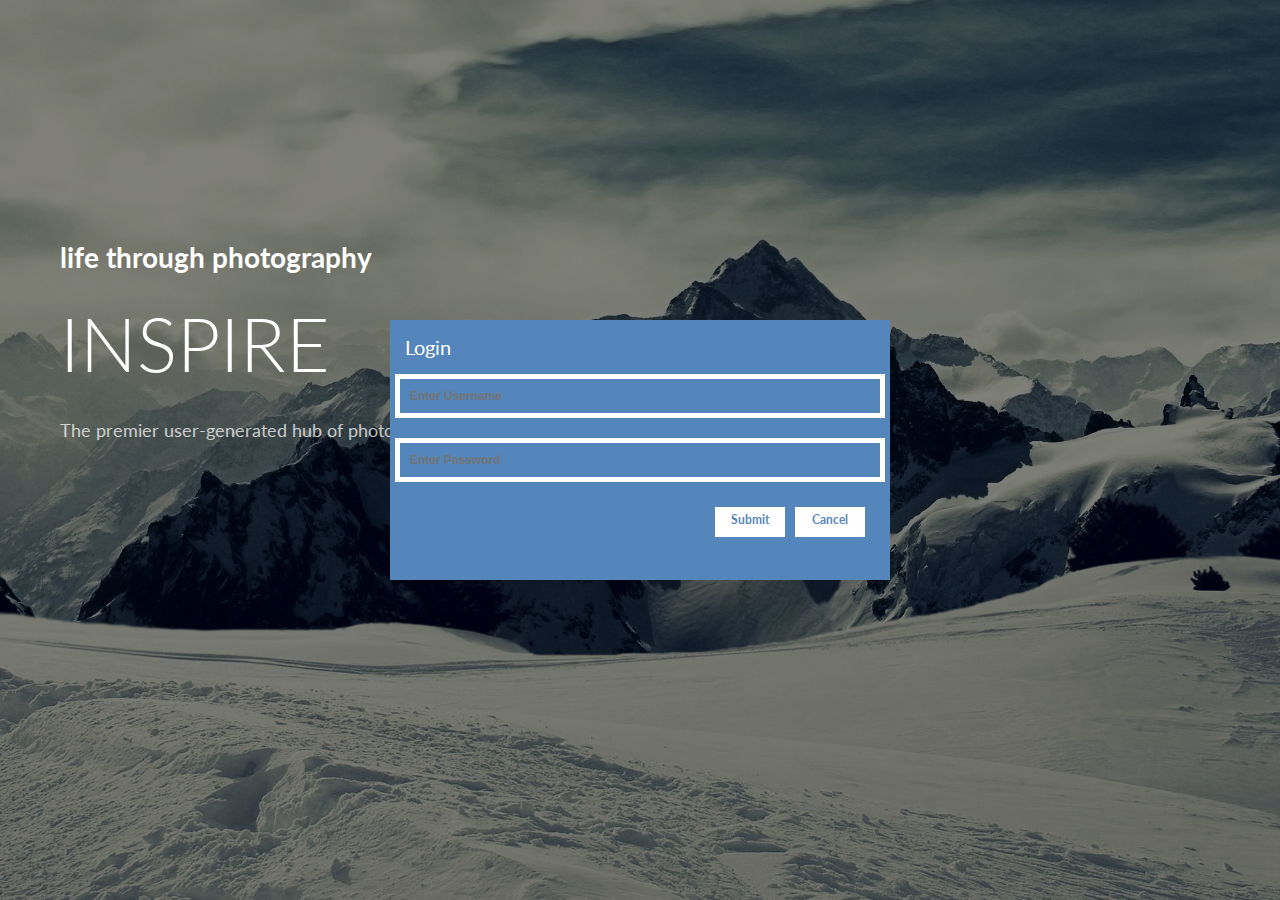
==== index.html @ c1905dd8 "wer" ====
<!DOCTYPE html>
<html>
	<head>
	    <title>Login Page</title>
	    <link rel="stylesheet" type="text/css" href="assets/css/style.css">
	    <link href="https://fonts.googleapis.com/css?family=Lato:300,400,700" rel="stylesheet">
	    <script src="assets/jquery-1.9.1.js"></script>
		<script src="assets/script.js"></script>
	</head>
	<body>

	<div id="modal-container">
		<div id="modal-overlay"></div>
			<div id="modal-box">
				
				<div class="header"> Login </div>
				<div class="content">
					<div class="username"><input type = "text" class = "NAME_HERE" placeholder = "Enter Username" /></div>
					<div class="password"><input type = "text" class = "PASSWORD_HERE" placeholder = "Enter Password" /></div>
				</div> 
				<div class="submit"> Submit </div>
				<div class="cancel"> Cancel </div>
			</div>
	</div> 
	
		<div id="background"><img class="img-scaled-wh" src="assets/img/background.jpg" />
			<div class=dark></div>
			<div id="container">
			<div id="title">
				<div id="title-name">life through photography</div>
				<div class="clear"></div>
			</div>
			<div id="heading">INSPIRE</div>
			<div id="description">The premier user-generated hub of photos of our world.</div>
			
			</div> 
		</div>
		</div>

	
	</body>
</html>
---- assets/css/style.css ----
body, html {
	margin: 0 auto;
	width: 100%;
	height: 100%;
	min-height: 100%;
	display: block;
	font-size: 14px;
	-webkit-font-smoothing: antialiased;
	-o-font-smoothing: antialiased;
	font-smoothing: antialiased;
	font-family: 'Lato';
	background-color: #9999cc;
}

.img-scaled-wh {
	width: 100%;
	height: 100%;
	object-fit: cover;
}

.clear {
	clear: both;
}

#title-logo {
	width: 48px;
	margin-top: 2px;
	margin-right: 6px;
	float: left;
}

#container {
	position: absolute;
	top: calc(50% - 270px);
	font-family: 'Lato';
	padding: 60px;
	color: white
}

#heading {
	font-size: 75px;
	font-weight: 300;
	margin: 24px 0px;
	z-index: 10

}

#description {
	font-size: 18px;
	line-height: 2;
	opacity: 0.72;
	margin-bottom: 24px;
	z-index: 10
}

#title-name {
	font-size: 28px;
	font-weight: 700;
	float: left;
	z-index: 10;

}



#background {
	display: block;
	width: 100%;
	height: 100%;
	overflow: hidden;
	background-color: black
	opacity: 0.5;
}

.dark {
	position: absolute;
    left: 0px;
    top: 0px;
    width: 100%;
    height: 100%;
    background-color: #000000;
    opacity: 0.5;
}
#navbar {
	top: 0;
	position: fixed;
	padding: 1px;
	width: 100%;
	color: black;
}

#search {
	width: 100%
	font-weight: 300;
	margin-right: 20px;
	display: inline-block;
}



#first {
	background: white;
}
#blurb {
	float: left
	padding: 10px;
	max-width: 50%;
	margin: 10px;
	font-size: 48px;
	font-style: italic;
	background-color: white
}

#modal-container{
    position: fixed;
    z-index: 100;
    width: 100%;
    height: 100%;

}



#modal-box{
    width: 500px;
    height: 260px;
    background-color: #5485BB;
    position: absolute;
    z-index: 100;
    top: 50%;
    left: 50%;
    transform: translate(-50%,-50%);
    

}

.header{
    font-size: 20px;
    color: white;
    padding: 10px;
    margin: 5px;
}

.submit{
    margin: 5px;
    padding: 5px;
    background-color: white;
    width: 60px;
    height: 20px;
    font-size: 12px;
    text-align: center;
    font-weight: 700;
    color: #5485BB;
    display: inline-block;
    cursor: pointer;
    position: absolute;
    left: 320px;
}

.cancel{
    margin: 5px;
    padding: 5px;
    background-color: white;
    width: 60px;
    height: 20px;
    font-size: 12px;
    text-align: center;
    font-weight: 700;
    color: #5485BB;
    display: inline-block;
    cursor: pointer;
    position: absolute;
    left: 400px;
}

.NAME_HERE{
    border: 5px solid white;
    padding: 10px;
    background: transparent;
    margin: 0px;
    margin-bottom: 20px;
    width: 460px;
    font-size: 12px;
    font-weight: 700;
    color: white;
    margin-left: 5px;
}

.PASSWORD_HERE{
    border: 5px solid white;
    padding: 10px;
    background: transparent;
    margin: 0px;
    margin-bottom: 20px;
    width: 460px;
    font-size: 12px;
    font-weight: 700;
    color: white;
    margin-left: 5px;
}
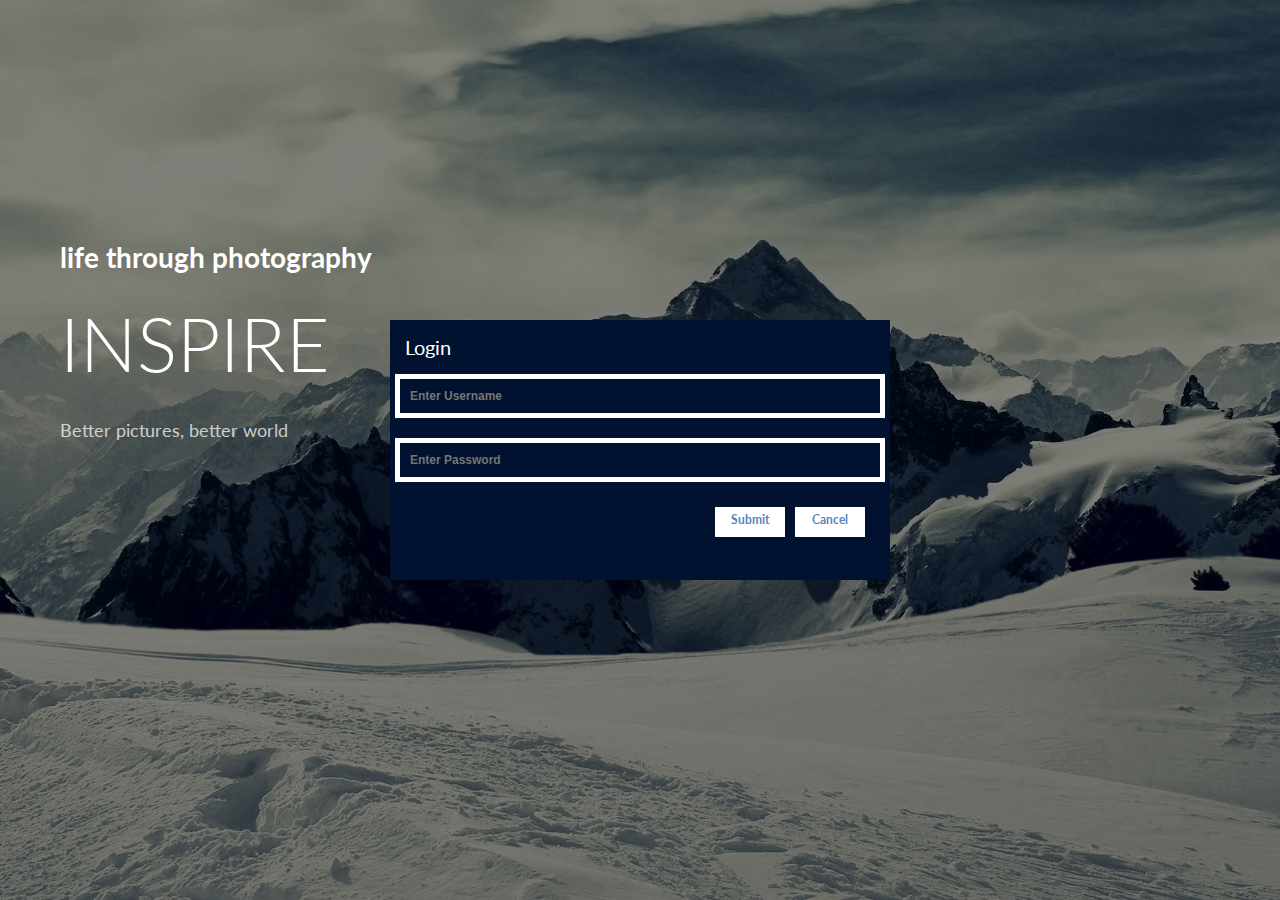
==== commit 17fc72b3: "werf" ====
--- a/index.html
+++ b/index.html
@@ -31,7 +31,7 @@
 				<div class="clear"></div>
 			</div>
 			<div id="heading">INSPIRE</div>
-			<div id="description">The premier user-generated hub of photos of our world.</div>
+			<div id="description">Better pictures, better world</div>
 			
 			</div> 
 		</div>
--- a/assets/css/style.css
+++ b/assets/css/style.css
@@ -124,7 +124,7 @@
 #modal-box{
     width: 500px;
     height: 260px;
-    background-color: #5485BB;
+    background-color: #001230;
     position: absolute;
     z-index: 100;
     top: 50%;
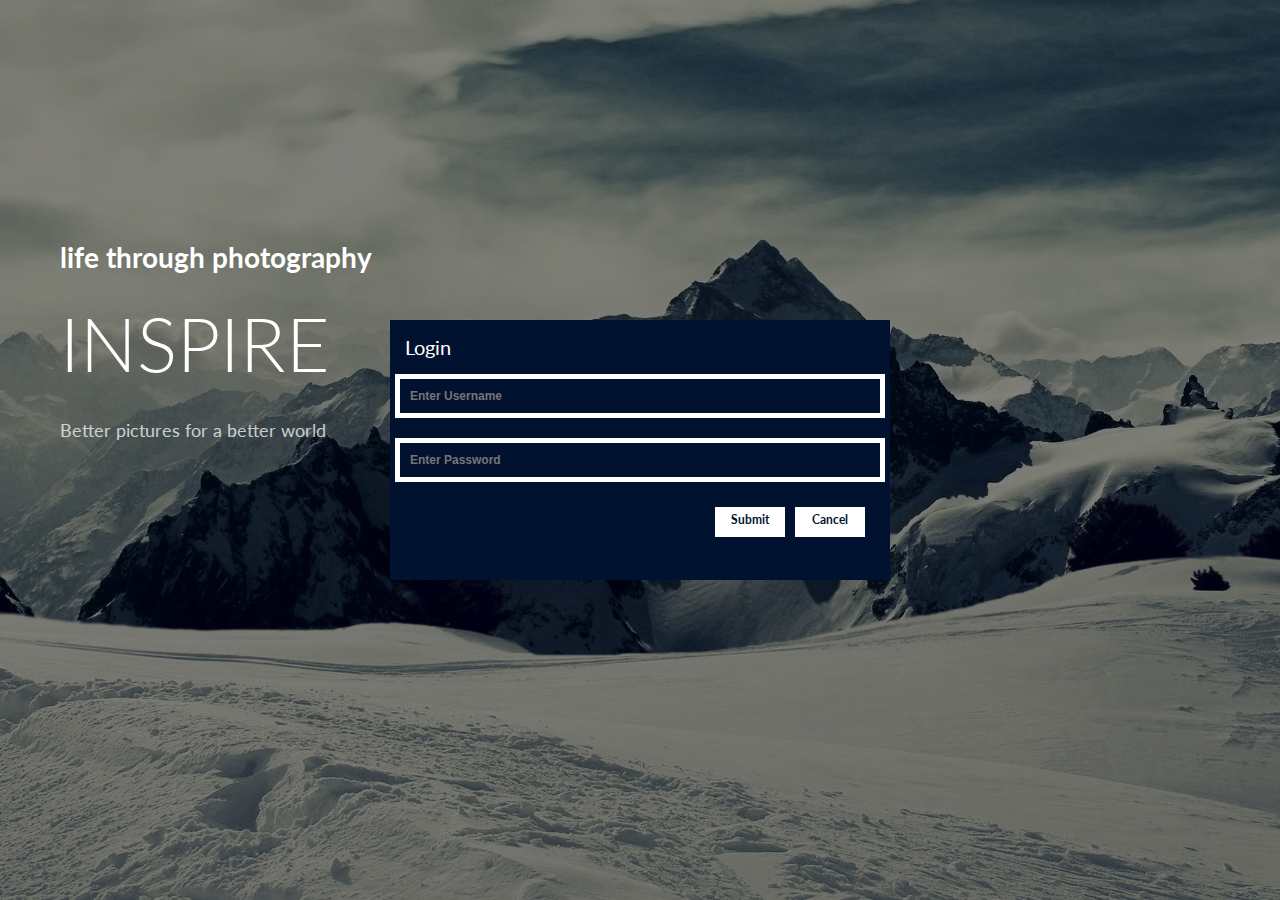
==== commit 662c5d7e: "i" ====
--- a/index.html
+++ b/index.html
@@ -31,7 +31,7 @@
 				<div class="clear"></div>
 			</div>
 			<div id="heading">INSPIRE</div>
-			<div id="description">Better pictures, better world</div>
+			<div id="description">Better pictures for a better world</div>
 			
 			</div> 
 		</div>
--- a/assets/css/style.css
+++ b/assets/css/style.css
@@ -150,7 +150,7 @@
     font-size: 12px;
     text-align: center;
     font-weight: 700;
-    color: #5485BB;
+    color: #001230;
     display: inline-block;
     cursor: pointer;
     position: absolute;
@@ -166,7 +166,7 @@
     font-size: 12px;
     text-align: center;
     font-weight: 700;
-    color: #5485BB;
+    color: #001230;
     display: inline-block;
     cursor: pointer;
     position: absolute;
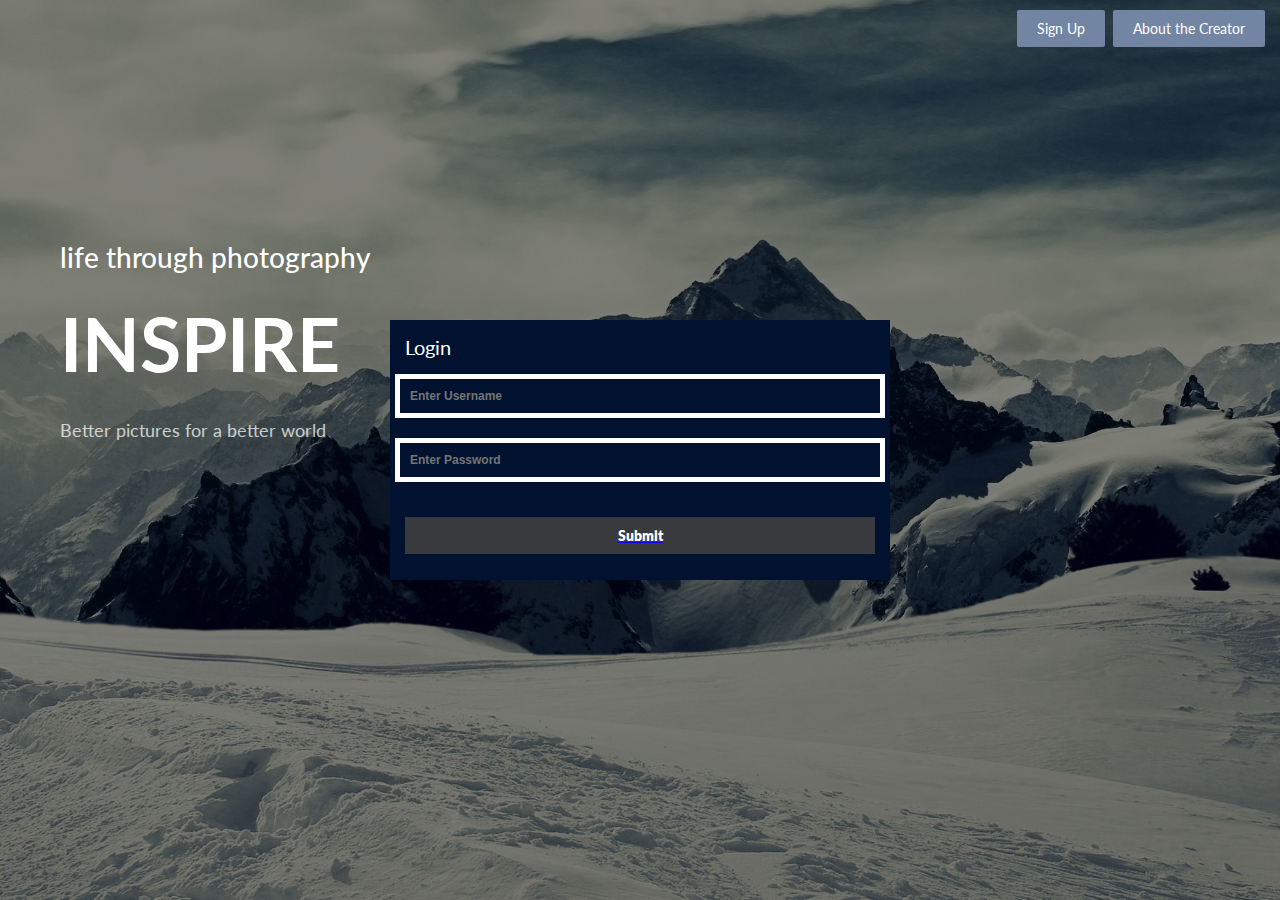
==== commit c2f80831: "page1" ====
--- a/index.html
+++ b/index.html
@@ -2,12 +2,12 @@
 <html>
 	<head>
 	    <title>Login Page</title>
-	    <link rel="stylesheet" type="text/css" href="assets/css/style.css">
+	    <link rel="stylesheet" type="text/css" href="loginassets/css/style.css">
 	    <link href="https://fonts.googleapis.com/css?family=Lato:300,400,700" rel="stylesheet">
-	    <script src="assets/jquery-1.9.1.js"></script>
-		<script src="assets/script.js"></script>
+	   
 	</head>
 	<body>
+
 
 	<div id="modal-container">
 		<div id="modal-overlay"></div>
@@ -18,12 +18,17 @@
 					<div class="username"><input type = "text" class = "NAME_HERE" placeholder = "Enter Username" /></div>
 					<div class="password"><input type = "text" class = "PASSWORD_HERE" placeholder = "Enter Password" /></div>
 				</div> 
-				<div class="submit"> Submit </div>
-				<div class="cancel"> Cancel </div>
+				<a href="view.html" target="_blank"><div id="submit">Submit</div></a>
+
 			</div>
+			<div id="signup">Sign Up</div>
+			<a href="about.html" target="_blank"><div id="link" >About the Creator</div></a>
 	</div> 
 	
-		<div id="background"><img class="img-scaled-wh" src="assets/img/background.jpg" />
+
+
+		<div id="background"><img class="img-scaled-wh" src="loginassets/img/background.jpg" />
+			<a href="about.html" target="_blank"><div id="about">About</div></a>
 			<div class=dark></div>
 			<div id="container">
 			<div id="title">
@@ -32,11 +37,13 @@
 			</div>
 			<div id="heading">INSPIRE</div>
 			<div id="description">Better pictures for a better world</div>
-			
+
 			</div> 
 		</div>
 		</div>
 
+		
+		
 	
 	</body>
 </html>--- a/loginassets/css/style.css
+++ b/loginassets/css/style.css
@@ -0,0 +1,209 @@
+body, html {
+	margin: 0 auto;
+	width: 100%;
+	height: 100%;
+	min-height: 100%;
+	display: block;
+	font-size: 14px;
+	-webkit-font-smoothing: antialiased;
+	-o-font-smoothing: antialiased;
+	font-smoothing: antialiased;
+	font-family: 'Lato';
+	background-color: #9999cc;
+}
+
+.img-scaled-wh {
+	width: 100%;
+	height: 100%;
+	object-fit: cover;
+}
+
+.clear {
+	clear: both;
+}
+
+#title-logo {
+	width: 48px;
+	margin-top: 2px;
+	margin-right: 6px;
+	float: left;
+}
+
+#container {
+	position: absolute;
+	top: calc(50% - 270px);
+	font-family: 'Lato';
+	padding: 60px;
+	color: white
+}
+
+#heading {
+	font-size: 75px;
+	font-weight: 700;
+	margin: 24px 0px;
+	z-index: 10
+
+}
+
+#description {
+	font-size: 18px;
+	line-height: 2;
+	opacity: 0.72;
+	margin-bottom: 24px;
+	z-index: 10
+}
+
+#title-name {
+	font-size: 28px;
+	font-weight: 500;
+	float: left;
+	z-index: 10;
+
+}
+
+
+
+
+
+
+#background {
+	display: block;
+	width: 100%;
+	height: 100%;
+	overflow: hidden;
+	background-color: black
+	opacity: 0.5;
+}
+
+
+.dark {
+	position: absolute;
+    left: 0px;
+    top: 0px;
+    width: 100%;
+    height: 100%;
+    background-color: #000000;
+    opacity: 0.5;
+}
+#navbar {
+	top: 0;
+	position: fixed;
+	padding: 1px;
+	width: 100%;
+	color: black;
+}
+
+#search {
+	width: 100%
+	font-weight: 300;
+	margin-right: 20px;
+	display: inline-block;
+}
+
+
+
+#first {
+	background: white;
+}
+#blurb {
+	float: left
+	padding: 10px;
+	max-width: 50%;
+	margin: 10px;
+	font-size: 48px;
+	font-style: italic;
+	background-color: white
+}
+
+#modal-container{
+    position: fixed;
+    z-index: 100;
+    width: 100%;
+    height: 100%;
+
+}
+
+
+
+#modal-box{
+    width: 500px;
+    height: 260px;
+    background-color: #001230;
+    position: absolute;
+    z-index: 100;
+    top: 50%;
+    left: 50%;
+    transform: translate(-50%,-50%);
+    
+
+}
+
+.header{
+    font-size: 20px;
+    color: white;
+    padding: 10px;
+    margin: 5px;
+}
+
+#submit{
+    margin: 15px;
+    text-align: center;
+    padding: 10px;
+    font-size: 15;
+    font-weight: 800;
+    background-color: #383a3d;
+    color: white;
+    margin-bottom: 35px
+    width: 50px;
+}
+
+#signup{
+    background: #7285a3;
+    color: white;
+    float: right;
+    padding: 10px 20px;
+    cursor: pointer;
+    border-radius: 2px;
+    margin-top: 10px;
+    position: absolute;
+    right: 175px;
+}
+
+#link{
+    background: #7285a3;
+    color: white;
+    float: right;
+    padding: 10px 20px;
+    cursor: pointer;
+    border-radius: 2px;
+    margin-top: 10px;
+    position: absolute;
+    right: 15px;
+}
+.NAME_HERE{
+    border: 5px solid white;
+    padding: 10px;
+    background: transparent;
+    margin: 0px;
+    margin-bottom: 20px;
+    width: 460px;
+    font-size: 12px;
+    font-weight: 700;
+    color: white;
+    margin-left: 5px;
+}
+
+.PASSWORD_HERE{
+    border: 5px solid white;
+    padding: 10px;
+    background: transparent;
+    margin: 0px;
+    margin-bottom: 20px;
+    width: 460px;
+    font-size: 12px;
+    font-weight: 700;
+    color: white;
+    margin-left: 5px;
+}
+
+
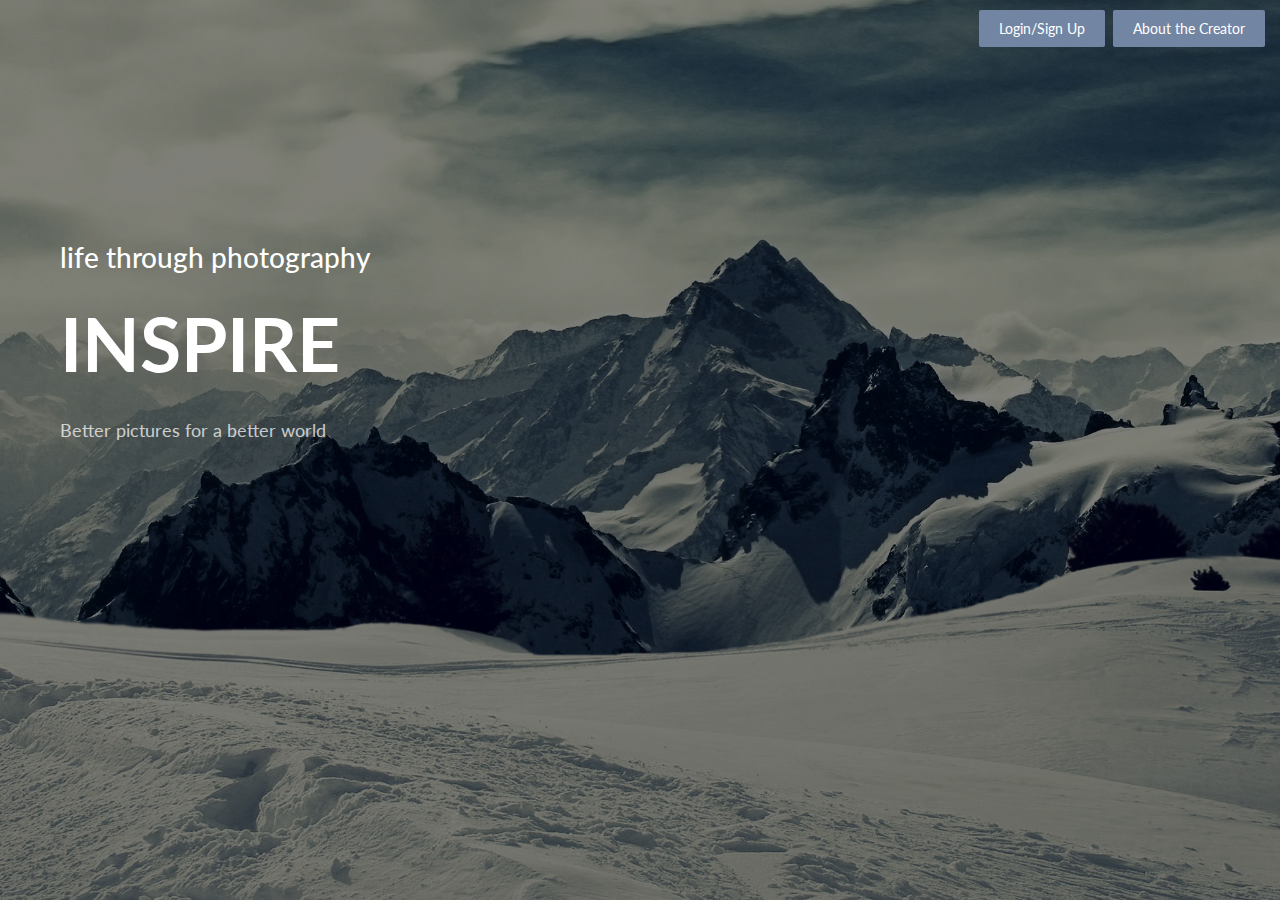
==== commit 83077ca2: "est" ====
--- a/index.html
+++ b/index.html
@@ -4,6 +4,8 @@
 	    <title>Login Page</title>
 	    <link rel="stylesheet" type="text/css" href="loginassets/css/style.css">
 	    <link href="https://fonts.googleapis.com/css?family=Lato:300,400,700" rel="stylesheet">
+	    <script src="assets/jquery-1.9.1.js"></script>
+		<script src="assets/script.js"></script>
 	   
 	</head>
 	<body>
@@ -21,7 +23,7 @@
 				<a href="view.html" target="_blank"><div id="submit">Submit</div></a>
 
 			</div>
-			<div id="signup">Sign Up</div>
+			<div id="signup">Login/Sign Up</div>
 			<a href="about.html" target="_blank"><div id="link" >About the Creator</div></a>
 	</div> 
 	
--- a/loginassets/css/style.css
+++ b/loginassets/css/style.css
@@ -134,6 +134,7 @@
     top: 50%;
     left: 50%;
     transform: translate(-50%,-50%);
+    display:none;
     
 
 }
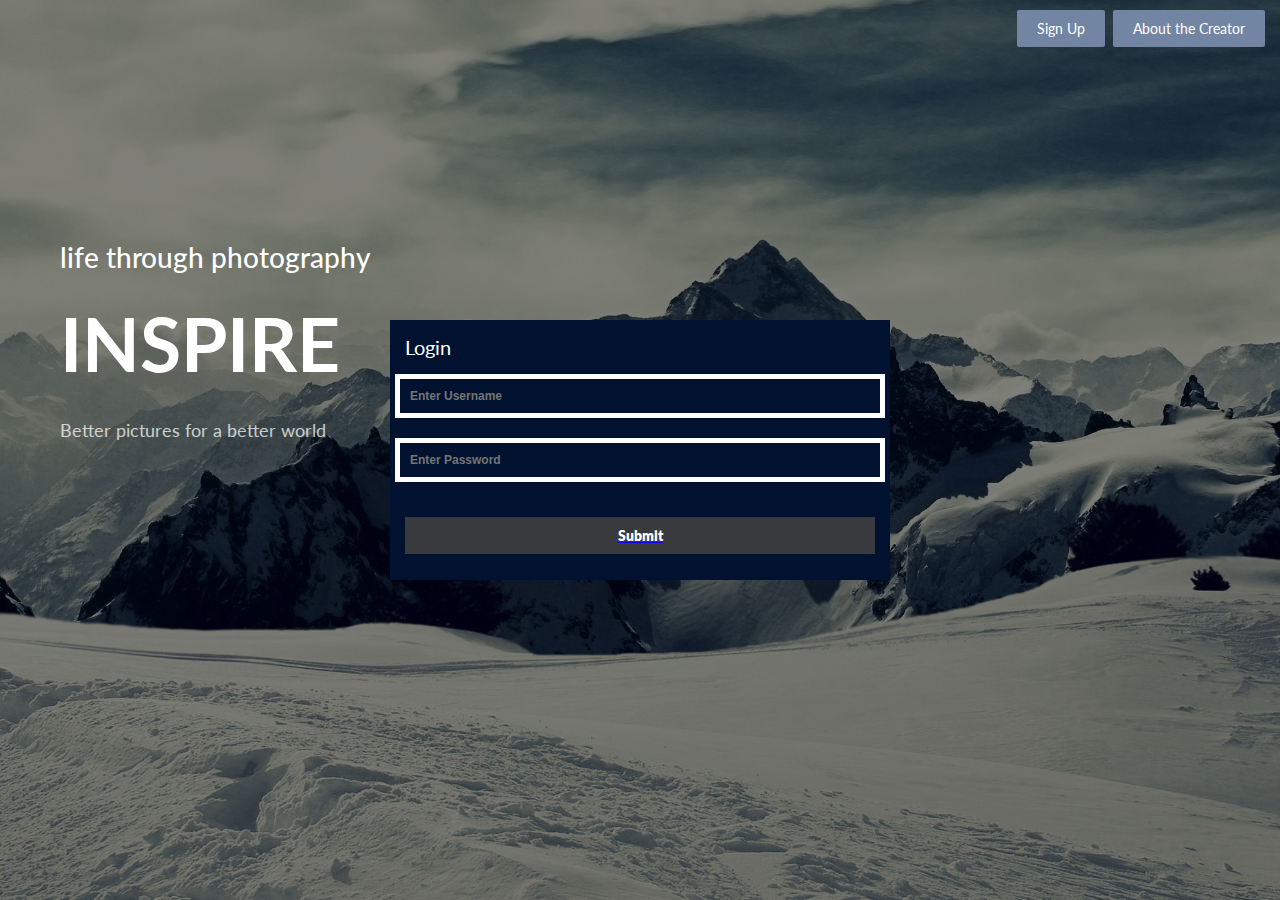
==== commit a0908976: "urhseukf" ====
--- a/index.html
+++ b/index.html
@@ -23,7 +23,7 @@
 				<a href="view.html" target="_blank"><div id="submit">Submit</div></a>
 
 			</div>
-			<div id="signup">Login/Sign Up</div>
+			<div id="signup">Sign Up</div>
 			<a href="about.html" target="_blank"><div id="link" >About the Creator</div></a>
 	</div> 
 	
--- a/loginassets/css/style.css
+++ b/loginassets/css/style.css
@@ -134,7 +134,6 @@
     top: 50%;
     left: 50%;
     transform: translate(-50%,-50%);
-    display:none;
     
 
 }
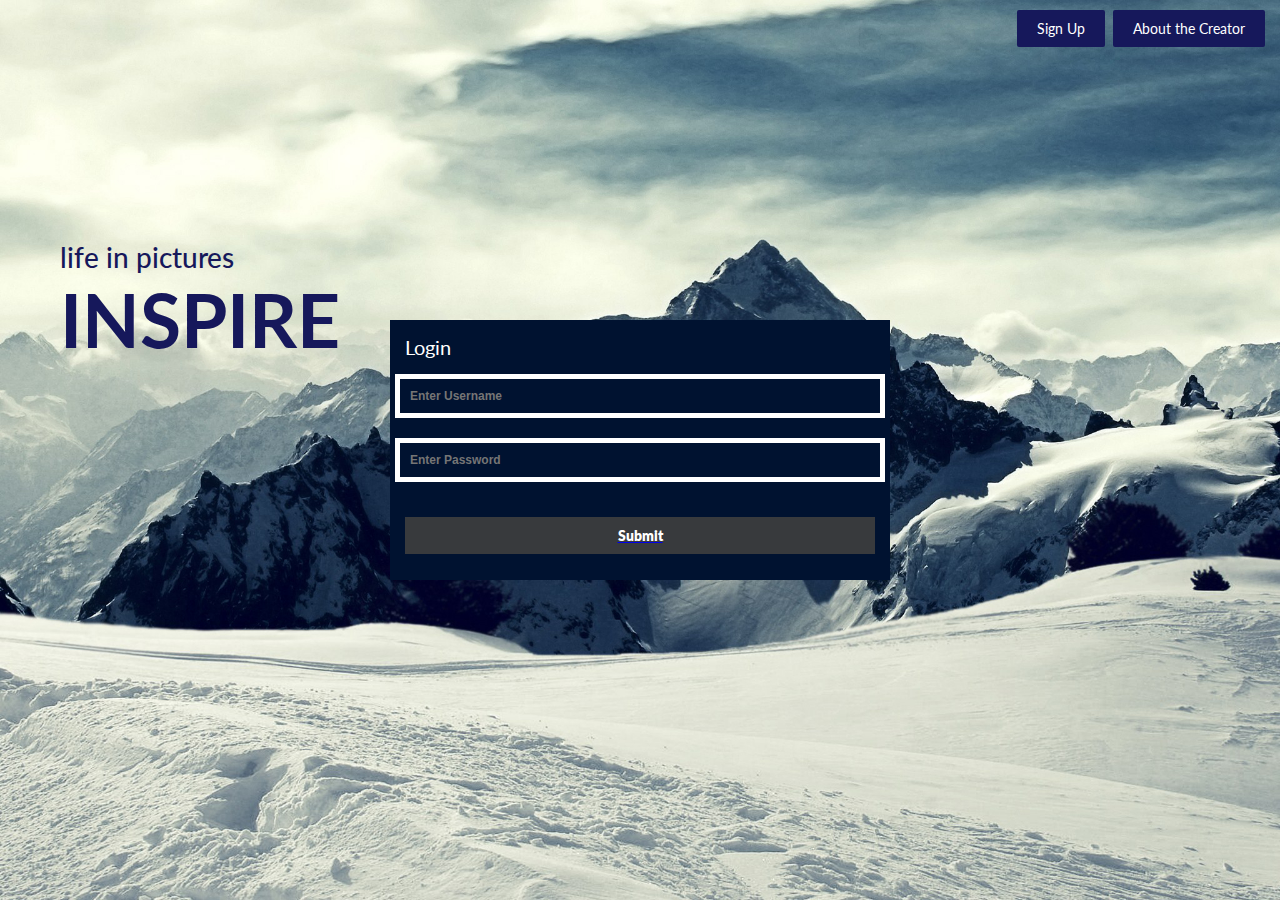
==== commit a515ed69: "edits" ====
--- a/index.html
+++ b/index.html
@@ -31,16 +31,16 @@
 
 		<div id="background"><img class="img-scaled-wh" src="loginassets/img/background.jpg" />
 			<a href="about.html" target="_blank"><div id="about">About</div></a>
-			<div class=dark></div>
+			<div class=overlay></div>
 			<div id="container">
 			<div id="title">
-				<div id="title-name">life through photography</div>
+				<div id="title-name">life in pictures</div>
 				<div class="clear"></div>
 			</div>
 			<div id="heading">INSPIRE</div>
-			<div id="description">Better pictures for a better world</div>
-
+			
 			</div> 
+		<div id="description">Better photos for a better world</div>
 		</div>
 		</div>
 
--- a/loginassets/css/style.css
+++ b/loginassets/css/style.css
@@ -22,12 +22,7 @@
 	clear: both;
 }
 
-#title-logo {
-	width: 48px;
-	margin-top: 2px;
-	margin-right: 6px;
-	float: left;
-}
+
 
 #container {
 	position: absolute;
@@ -40,28 +35,22 @@
 #heading {
 	font-size: 75px;
 	font-weight: 700;
-	margin: 24px 0px;
-	z-index: 10
+	left: 25px;
+	z-index: 10;
+    color: #16185b;
+    text-shadow: 30px;
 
 }
 
-#description {
-	font-size: 18px;
-	line-height: 2;
-	opacity: 0.72;
-	margin-bottom: 24px;
-	z-index: 10
-}
 
 #title-name {
 	font-size: 28px;
 	font-weight: 500;
 	float: left;
 	z-index: 10;
+    color: #16185b;
 
 }
-
-
 
 
 
@@ -76,44 +65,7 @@
 }
 
 
-.dark {
-	position: absolute;
-    left: 0px;
-    top: 0px;
-    width: 100%;
-    height: 100%;
-    background-color: #000000;
-    opacity: 0.5;
-}
-#navbar {
-	top: 0;
-	position: fixed;
-	padding: 1px;
-	width: 100%;
-	color: black;
-}
 
-#search {
-	width: 100%
-	font-weight: 300;
-	margin-right: 20px;
-	display: inline-block;
-}
-
-
-
-#first {
-	background: white;
-}
-#blurb {
-	float: left
-	padding: 10px;
-	max-width: 50%;
-	margin: 10px;
-	font-size: 48px;
-	font-style: italic;
-	background-color: white
-}
 
 #modal-container{
     position: fixed;
@@ -158,7 +110,7 @@
 }
 
 #signup{
-    background: #7285a3;
+    background: #16185b;
     color: white;
     float: right;
     padding: 10px 20px;
@@ -170,7 +122,7 @@
 }
 
 #link{
-    background: #7285a3;
+    background: #16185b;
     color: white;
     float: right;
     padding: 10px 20px;
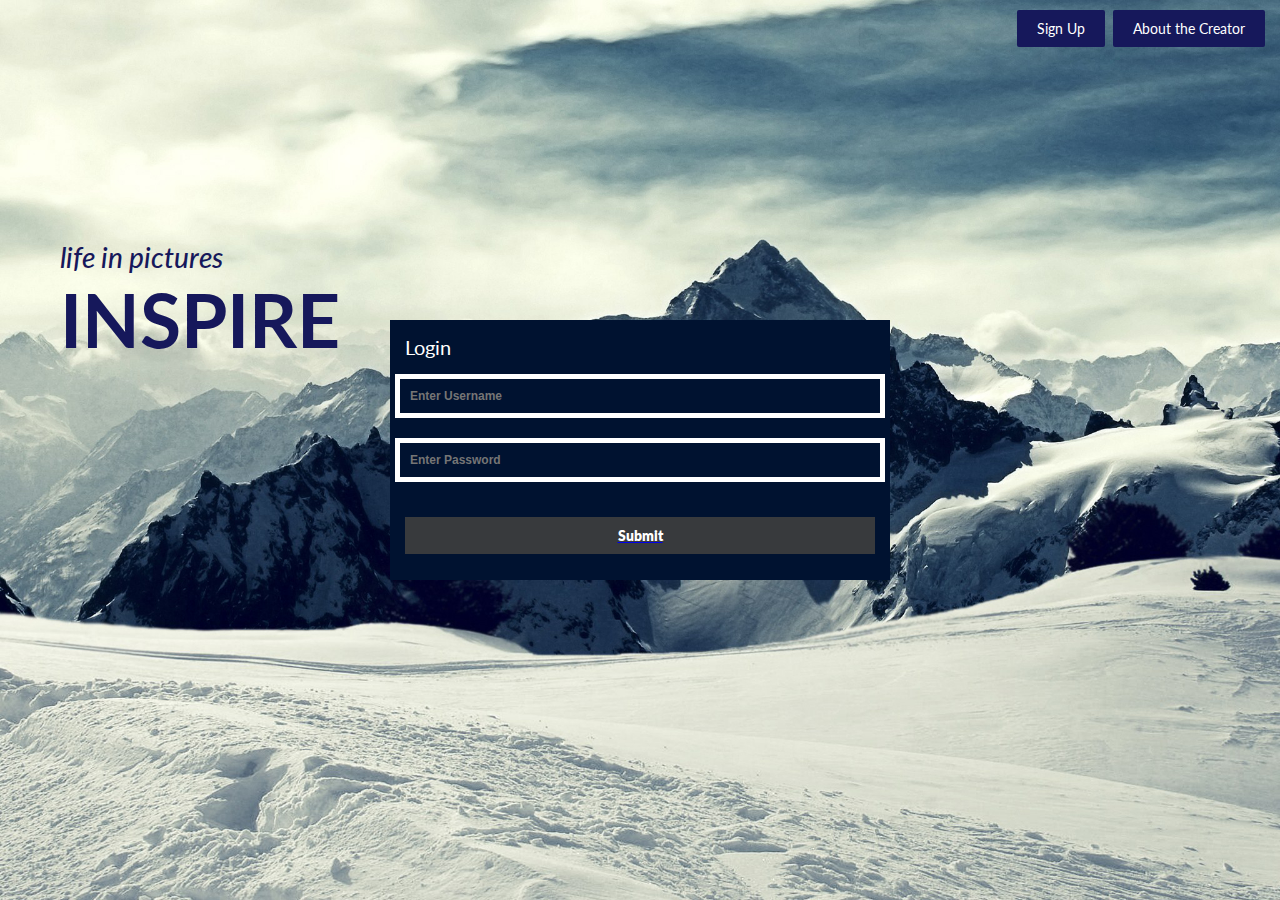
==== commit b6c4a938: "final changes" ====
--- a/index.html
+++ b/index.html
@@ -20,7 +20,7 @@
 					<div class="username"><input type = "text" class = "NAME_HERE" placeholder = "Enter Username" /></div>
 					<div class="password"><input type = "text" class = "PASSWORD_HERE" placeholder = "Enter Password" /></div>
 				</div> 
-				<a href="view.html" target="_blank"><div id="submit">Submit</div></a>
+				<a href="main.html" target="_blank"><div id="submit">Submit</div></a>
 
 			</div>
 			<div id="signup">Sign Up</div>
@@ -40,7 +40,7 @@
 			<div id="heading">INSPIRE</div>
 			
 			</div> 
-		<div id="description">Better photos for a better world</div>
+
 		</div>
 		</div>
 
--- a/loginassets/css/style.css
+++ b/loginassets/css/style.css
@@ -49,6 +49,7 @@
 	float: left;
 	z-index: 10;
     color: #16185b;
+    font-style: italic;
 
 }
 
